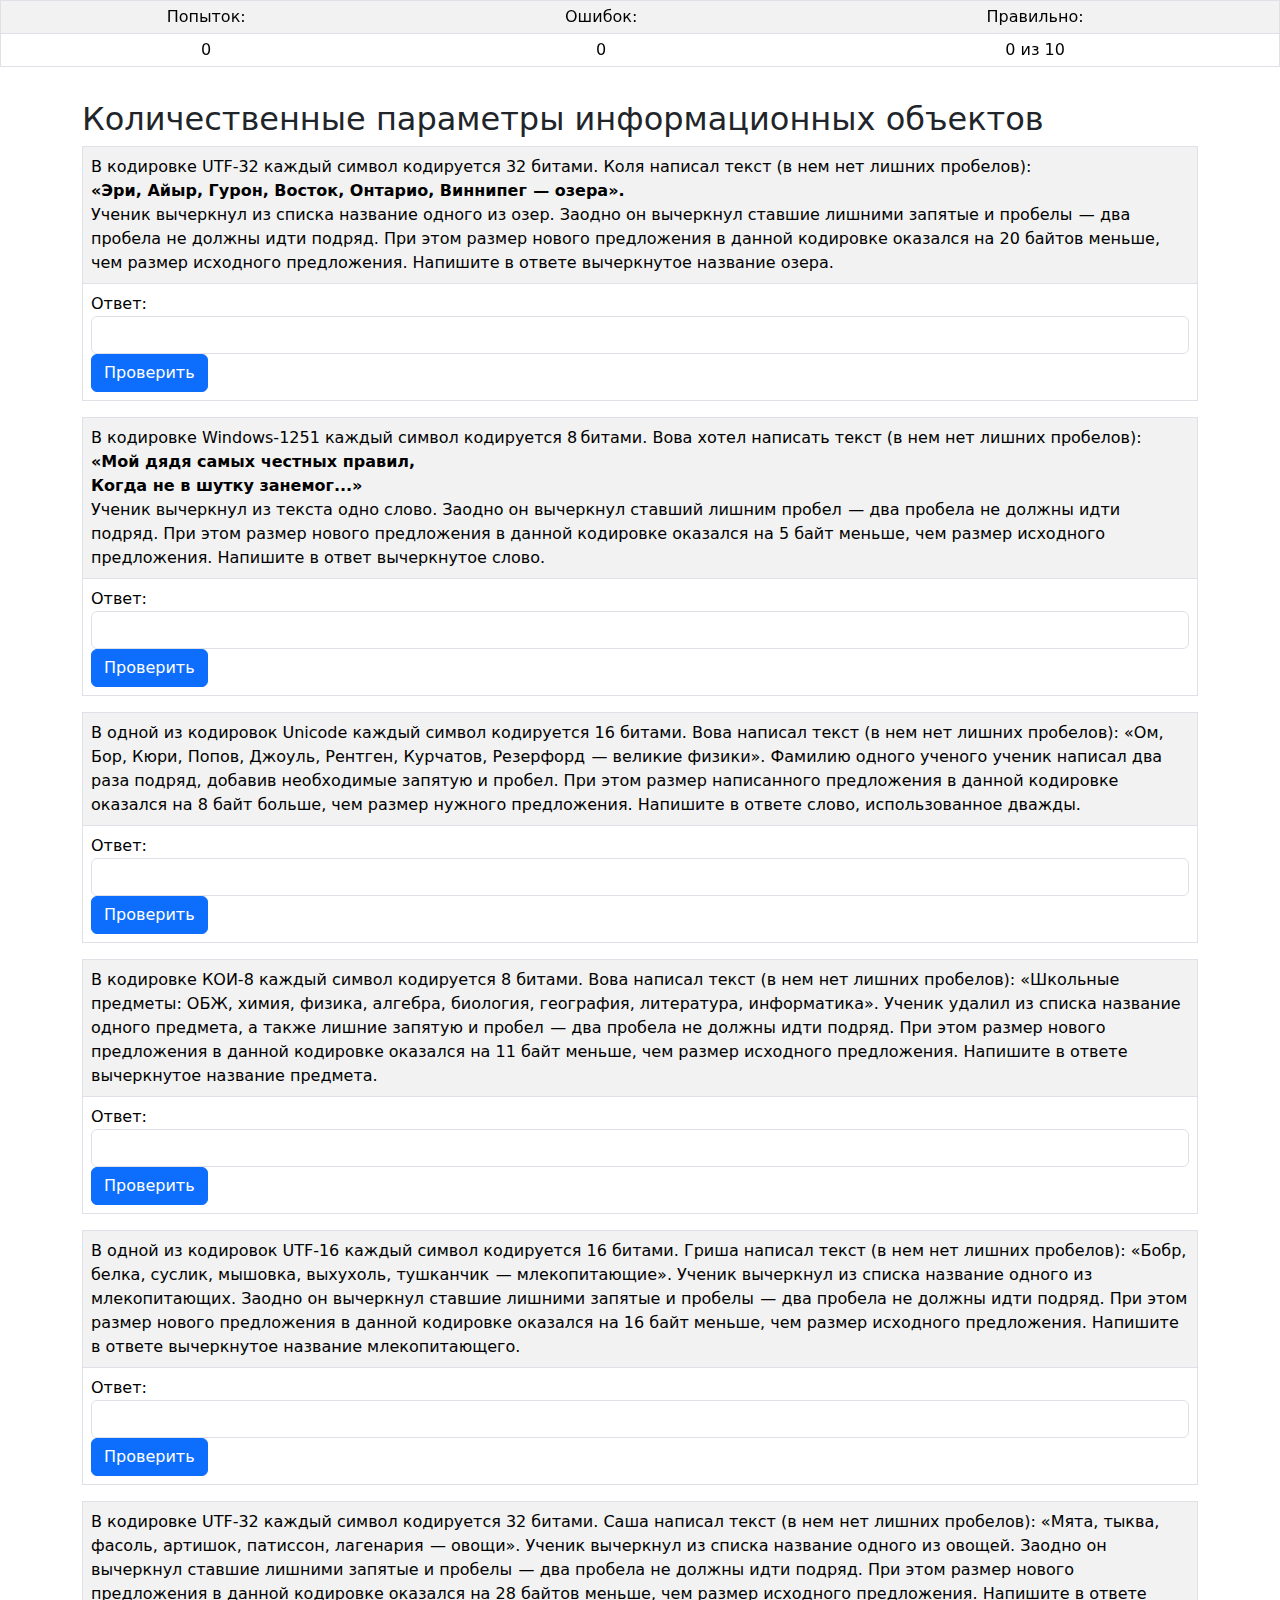
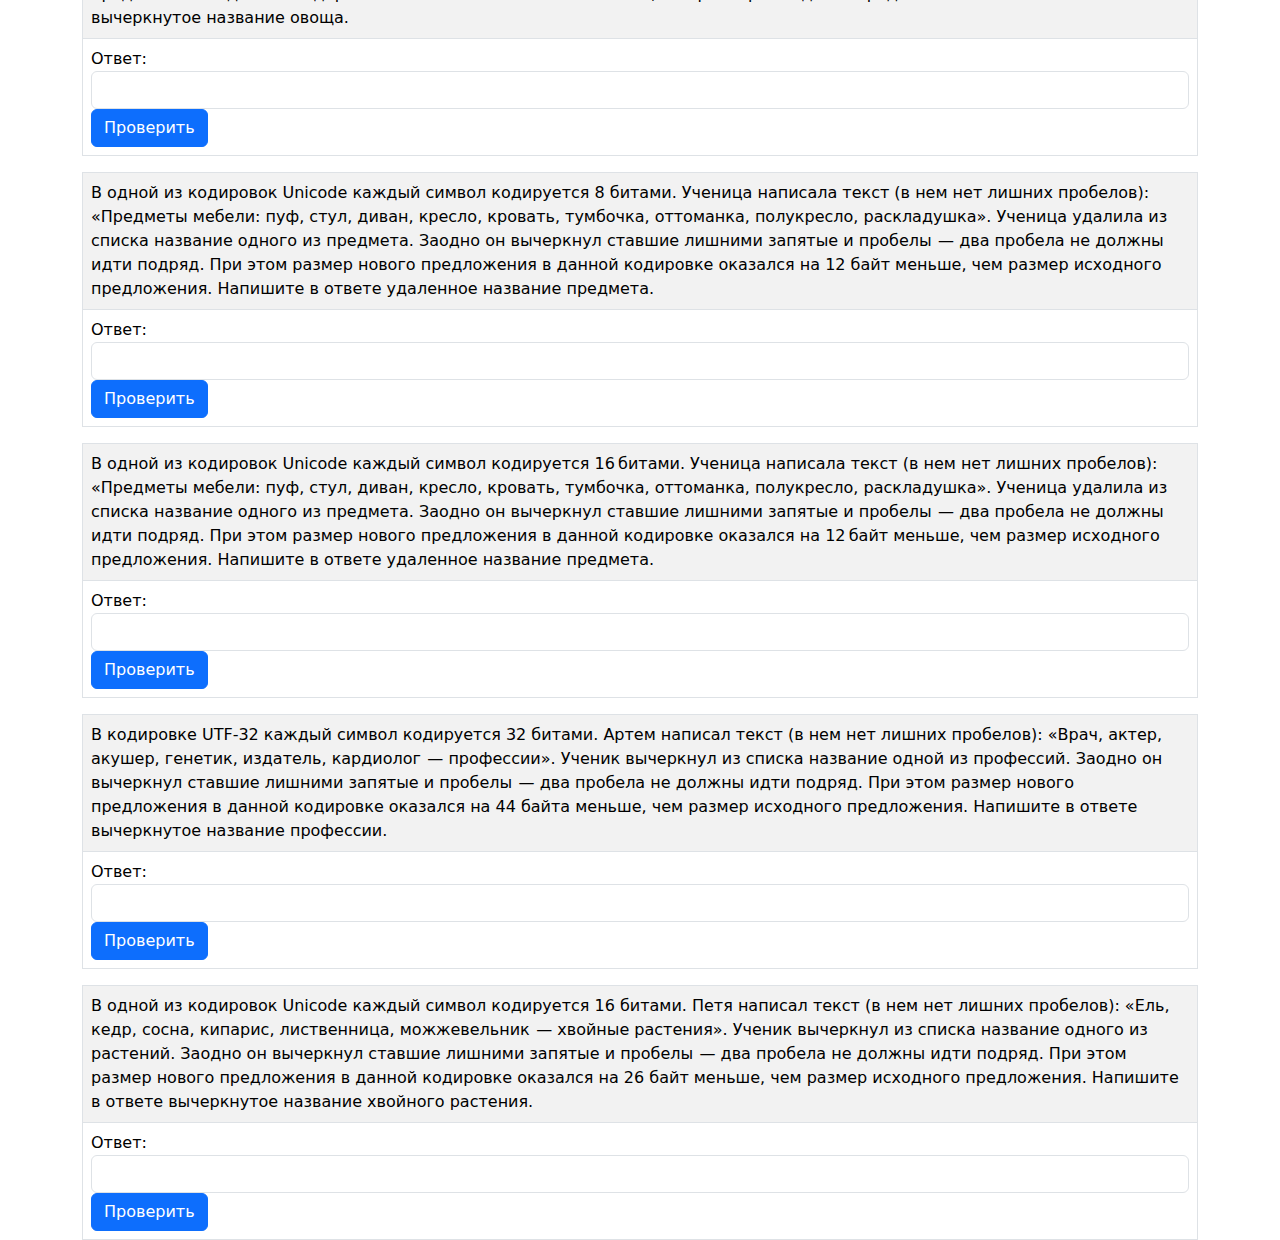
==== oge-1/index.html @ bb9a9ccb "external script" ====
<!DOCTYPE html>
<html lang="en">

<head>
    <meta charset="UTF-8">
    <meta name="viewport" content="width=device-width, initial-scale=1.0">
    <link rel="icon" type="image/x-icon" href="favicon.ico">
    <title>1 задача ОГЭ (Количественные параметры информационных объектов). Автор: Илья Пелагеин</title>    
    <link rel="stylesheet" href="../style.css">
    <link rel="stylesheet" href="https://cdn.jsdelivr.net/npm/bootstrap@5.3.0/dist/css/bootstrap.min.css">
    <script src="data.js"></script>
    <script src="../sweetalert2@11"></script>
    <script src="../script.js"></script>
</head>

<body onload="load()">
    <div class="container">
        <div id="mainInfo" style="display:block;">
            <div class="row lh-1 text-center align-middle" style="color:black">
                <div class="col">
                    <table id="info" class="table text-center caption-top thead-light table-striped">
                          <tr>
                            <td class="infoLabel">Попыток:</td>
                            <td class="infoLabel">Ошибок:</td>
                            <td class="infoLabel">Правильно:</td>
                        </tr>
                        <tr>
                            <td><span id="attempt">0</span></td>
                            <td><span id="errors">0</span></td>
                            <td><span id="countCorrect">0</span><span> из 10</span></td>

                        </tr>
                    </table>
                </div>
            </div>

        </div>

        <div id="tasksView" style="display: block;" class="row">
            <div class="col">
                <h2>Количественные параметры информационных объектов</h2>
                <table class="table caption-top thead-light table-striped">
                    <tr>
                        <td class="task">В кодировке UTF-32 каждый символ кодируется 32 битами. Коля написал текст (в нем нет лишних пробелов):<br>
                            <strong>«Эри, Айыр, Гурон, Восток, Онтарио, Виннипег  — озера».</strong><br>
                            Ученик вычеркнул из списка название одного из озер. Заодно он вычеркнул ставшие лишними запятые и пробелы  — два пробела не должны идти подряд.
                            При этом размер нового предложения в данной кодировке оказался на 20 байтов меньше, чем размер исходного предложения. Напишите в ответе вычеркнутое название озера.
                        </td>
                    </tr>
                    <tr>
                        <td>Ответ:<input class="form-control" id="001" type="text">
                            <button id="btn001"
                                class="btn btn-primary" onclick=check(this)>Проверить
                            </button>
                        </td>
                    </tr>
                </table>

                <table class="table caption-top thead-light table-striped">
                    <tr>
                        <td  class="task">
                            В одной из кодировок Unicode каждый символ кодируется 8 битами. Ученица написала текст (в нем нет лишних пробелов):<br>
                            <strong>«Предметы мебели: пуф, стул, диван, кресло, кровать, тумбочка, оттоманка, полукресло, раскладушка».</strong><br>
                            Ученица удалила из списка название одного из предмета. Заодно она вычеркнула ставшие лишними запятые и пробелы  — два пробела не должны идти подряд.
                            При этом размер нового предложения в данной кодировке оказался на 11 байт меньше, чем размер исходного предложения. Напишите в ответе удаленное название предмета.                            
                        </td>
                    </tr>
                    <tr>
                        <td>Ответ:<input class="form-control" id="002" type="text"><button id="btn002"
                                class="btn btn-primary" onclick=check(this)>Проверить</button>
                        </td>
                    </tr>
                </table>


                <table class="table caption-top thead-light table-striped">
                    <tr>
                        <td class="task">
                            В кодировке UTF-16 каждый символ кодируется 16 битами. Никита написал текст (в нем нет лишних пробелов):<br>                            
                            <strong>«Врач, юрист, акушер, инженер, архивист, кардиолог  — профессии».</strong><br>
                            Ученик вычеркнул из списка название одной из профессий. Заодно он вычеркнул ставшие лишними запятые и пробелы  — два пробела не должны идти подряд.                            
                            При этом размер нового предложения в данной кодировке оказался на 16 байт меньше, чем размер исходного предложения. Напишите в ответе вычеркнутое название профессии.                            
                        </td>
                    </tr>
                    <tr>
                        <td>Ответ:<input class="form-control" id="003" type="text"><button id="btn003"
                                class="btn btn-primary" onclick=check(this)>Проверить</button>
                        </td>
                    </tr>
                </table>

                <table class="table caption-top thead-light table-striped">
                    <tr>
                        <td  class="task">
                            
                            В кодировке Windows⁠-⁠1251 каждый символ кодируется 8 битами. Вова хотел написать текст (в нем нет лишних пробелов):<br>
                            <strong>
                            «Мой дядя самых честных правил,<br>                            
                            Когда не в шутку занемог...»<br>
                        </strong>
                            Ученик вычеркнул из текста одно слово. Заодно он вычеркнул ставший лишним пробел  — два пробела не должны идти подряд. При этом размер нового предложения в данной кодировке оказался на 5 байт меньше, чем размер исходного предложения. Напишите в ответ вычеркнутое слово.
                        </td>
                    </tr>
                    <tr>
                        <td>Ответ:<input class="form-control" id="004" type="text"><button id="btn004"
                                class="btn btn-primary" onclick=check(this)>Проверить</button>
                        </td>
                    </tr>
                </table>
                <table class="table caption-top thead-light table-striped">
                    <tr>
                        <td  class="task">
                            В кодировке UTF-32 каждый символ кодируется 32 битами. Костя написал текст (в нем нет лишних пробелов):

                            «Бай, аэта, волоф, кереки, киргизы, норвежцы  — народы».
                            
                            Ученик вычеркнул из списка название одного из народов. Заодно он вычеркнул ставшие лишними запятые и пробелы  — два пробела не должны идти подряд.
                            
                            При этом размер нового предложения в данной кодировке оказался на 32 байта меньше, чем размер исходного предложения. Напишите в ответе вычеркнутое название народа.
                        </td>
                    </tr>
                    <tr>
                        <td>Ответ:<input class="form-control" id="005" type="text"><button id="btn005"
                                class="btn btn-primary" onclick=check(this)>Проверить</button>
                        </td>
                    </tr>
                </table>

                <table class="table caption-top thead-light table-striped">
                    <tr>
                        <td  class="task">
                            Статья, набранная на компьютере, содержит 20 страниц, на каждой странице 40 строк, в каждой строке 48 символов. В одном из представлений Unicode каждый символ кодируется двумя байтами. Определите информационный объем статьи в Кбайтах в этом варианте представления Unicode.   
                        </td>
                    </tr>
                    <tr>
                        <td>Ответ:<input class="form-control" id="006" type="text"><button id="btn006"
                                class="btn btn-primary" onclick=check(this)>Проверить</button>
                        </td>
                    </tr>
                </table>

                <table class="table caption-top thead-light table-striped">
                    <tr>
                        <td  class="task">
                            В одной из кодировок Unicode каждый символ кодируется 16 битами. Вова написал текст (в нем нет лишних пробелов):

                            «Ом, Бор, Кюри, Попов, Джоуль, Рентген, Курчатов, Резерфорд  — великие физики».
                            
                            Фамилию одного ученого ученик написал два раза подряд, добавив необходимые запятую и пробел. При этом размер написанного предложения в данной кодировке оказался на 8 байт больше, чем размер нужного предложения. Напишите в ответе слово, использованное дважды.   
                        </td>
                    </tr>
                    <tr>
                        <td>Ответ:<input class="form-control" id="007" type="text"><button id="btn007"
                                class="btn btn-primary" onclick=check(this)>Проверить</button>
                        </td>
                    </tr>
                </table>

                <table class="table caption-top thead-light table-striped">
                    <tr>
                        <td  class="task">
                            В кодировке КОИ-8 каждый символ кодируется 8 битами. Вова написал текст (в нем нет лишних пробелов):

«Школьные предметы: ОБЖ, химия, физика, алгебра, биология, география, литература, информатика».

Ученик удалил из списка название одного предмета, а также лишние запятую и пробел  — два пробела не должны идти подряд. При этом размер нового предложения в данной кодировке оказался на 11 байт меньше, чем размер исходного предложения. Напишите в ответе вычеркнутое название предмета.  
                        </td>
                    </tr>
                    <tr>
                        <td>Ответ:<input class="form-control" id="008" type="text"><button id="btn008"
                                class="btn btn-primary" onclick=check(this)>Проверить</button>
                        </td>
                    </tr>
                </table>

                <table class="table caption-top thead-light table-striped">
                    <tr>
                        <td  class="task">
                            В одной из кодировок UTF-16 каждый символ кодируется 16 битами. Гриша написал текст (в нем нет лишних пробелов):

                            «Бобр, белка, суслик, мышовка, выхухоль, тушканчик  — млекопитающие».
                            
                            Ученик вычеркнул из списка название одного из млекопитающих. Заодно он вычеркнул ставшие лишними запятые и пробелы  — два пробела не должны идти подряд.
                            
                            При этом размер нового предложения в данной кодировке оказался на 16 байт меньше, чем размер исходного предложения. Напишите в ответе вычеркнутое название млекопитающего.
                        </td>
                    </tr>
                    <tr>
                        <td>Ответ:<input class="form-control" id="009" type="text"><button id="btn009"
                                class="btn btn-primary" onclick=check(this)>Проверить</button>
                        </td>
                    </tr>
                </table>

                <table class="table caption-top thead-light table-striped">
                    <tr>
                        <td  class="task">
                            Рассказ, набранный на компьютере, содержит 8 страниц, на каждой странице 40 строк, в каждой строке 48 символов. Определите информационный объем рассказа в Кбайтах в кодировке Windows, в которой каждый символ кодируется 8 бит.   
                        </td>
                    </tr>
                    <tr>
                        <td>Ответ:<input class="form-control" id="010" type="text"><button id="btn010"
                                class="btn btn-primary" onclick=check(this)>Проверить</button>
                        </td>
                    </tr>
                </table>

                <table class="table caption-top thead-light table-striped">
                    <tr>
                        <td  class="task">
                            В кодировке UTF-32 каждый символ кодируется 32 битами. Саша написал текст (в нем нет лишних пробелов):

                            «Мята, тыква, фасоль, артишок, патиссон, лагенария  — овощи».
                            
                            Ученик вычеркнул из списка название одного из овощей. Заодно он вычеркнул ставшие лишними запятые и пробелы  — два пробела не должны идти подряд.
                            
                            При этом размер нового предложения в данной кодировке оказался на 28 байтов меньше, чем размер исходного предложения. Напишите в ответе вычеркнутое название овоща.   
                        </td>
                    </tr>
                    <tr>
                        <td>Ответ:<input class="form-control" id="011" type="text"><button id="btn011"
                                class="btn btn-primary" onclick=check(this)>Проверить</button>
                        </td>
                    </tr>
                </table>
                <table class="table caption-top thead-light table-striped">
                    <tr>
                        <td  class="task">
                            В одной из кодировок Unicode каждый символ кодируется 8 битами. Ученица написала текст (в нем нет лишних пробелов):

                            «Предметы мебели: пуф, стул, диван, кресло, кровать, тумбочка, оттоманка, полукресло, раскладушка».
                            
                            Ученица удалила из списка название одного из предмета. Заодно он вычеркнул ставшие лишними запятые и пробелы  — два пробела не должны идти подряд.
                            
                            При этом размер нового предложения в данной кодировке оказался на 12 байт меньше, чем размер исходного предложения. Напишите в ответе удаленное название предмета.    
                        </td>
                    </tr>
                    <tr>
                        <td>Ответ:<input class="form-control" id="012" type="text"><button id="btn012"
                                class="btn btn-primary" onclick=check(this)>Проверить</button>
                        </td>
                    </tr>
                </table>

                <table class="table caption-top thead-light table-striped">
                    <tr>
                        <td  class="task">
                            В одной из кодировок Unicode каждый символ кодируется 16 битами. Ученица написала текст (в нем нет лишних пробелов):

                            «Предметы мебели: пуф, стул, диван, кресло, кровать, тумбочка, оттоманка, полукресло, раскладушка».
                            
                            Ученица удалила из списка название одного из предмета. Заодно он вычеркнул ставшие лишними запятые и пробелы  — два пробела не должны идти подряд.
                            
                            При этом размер нового предложения в данной кодировке оказался на 12 байт меньше, чем размер исходного предложения. Напишите в ответе удаленное название предмета.
                        </td>
                    </tr>
                    <tr>
                        <td>Ответ:<input class="form-control" id="013" type="text"><button id="btn013"
                                class="btn btn-primary" onclick=check(this)>Проверить</button>
                        </td>
                    </tr>
                </table>

                <table class="table caption-top thead-light table-striped">
                    <tr>
                        <td  class="task">
                            В кодировке UTF-32 каждый символ кодируется 32 битами. Артем написал текст (в нем нет лишних пробелов):

                            «Врач, актер, акушер, генетик, издатель, кардиолог  — профессии».
                            
                            Ученик вычеркнул из списка название одной из профессий. Заодно он вычеркнул ставшие лишними запятые и пробелы  — два пробела не должны идти подряд.
                            
                            При этом размер нового предложения в данной кодировке оказался на 44 байта меньше, чем размер исходного предложения. Напишите в ответе вычеркнутое название профессии.
                        </td>
                    </tr>
                    <tr>
                        <td>Ответ:<input class="form-control" id="014" type="text"><button id="btn014"
                                class="btn btn-primary" onclick=check(this)>Проверить</button>
                        </td>
                    </tr>
                </table>

                <table class="table caption-top thead-light table-striped">
                    <tr>
                        <td  class="task">
                            В одной из кодировок Unicode каждый символ кодируется 16 битами. Петя написал текст (в нем нет лишних пробелов):

                            «Ель, кедр, сосна, кипарис, лиственница, можжевельник  — хвойные растения».
                            
                            Ученик вычеркнул из списка название одного из растений. Заодно он вычеркнул ставшие лишними запятые и пробелы  — два пробела не должны идти подряд.
                            
                            При этом размер нового предложения в данной кодировке оказался на 26 байт меньше, чем размер исходного предложения. Напишите в ответе вычеркнутое название хвойного растения.
                        </td>
                    </tr>
                    <tr>
                        <td>Ответ:<input class="form-control" id="015" type="text"><button id="btn015"
                                class="btn btn-primary" onclick=check(this)>Проверить</button>
                        </td>
                    </tr>
                </table>


            </div>
        </div>

    </div>
        <!--
        <div class="col-8">
            <input type="text" class="form-control" placeholder="Фамилия и имя" id="name" />
        </div -->
               <!-- <button class="btn btn-primary fixed-button" onclick="saveToServer()">Сохранить</button>-->


    <script src="https://cdn.jsdelivr.net/npm/bootstrap@5.3.0/dist/js/bootstrap.bundle.min.js"></script>
    <!--<script src="libs/Bootstrap v5.3.0/bootstrap.bundle.min.js"></script>-->
    <!--<script src="https://cdn.jsdelivr.net/npm/bootstrap@5.0.2/dist/js/bootstrap.bundle.min.js"
        integrity="sha384-MrcW6ZMFYlzcLA8Nl+NtUVF0sA7MsXsP1UyJoMp4YLEuNSfAP+JcXn/tWtIaxVXM"
        crossorigin="anonymous"></script>-->

</body>

</html>
---- style.css ----
table {
    border: 1px solid;
    width: 100%;
}

#mainInfo {
    position: fixed;
    top: 0;
    left: 0;
    width: 100%;
    z-index: 100;
}

#tasksView {
    position: relative;
    z-index: 0;
    top: 100px;
}

.fixed-button {
    position: fixed; /* Фиксированное позиционирование */
    bottom: 20px;    /* Отступ от нижнего края */
    right: 20px;     /* Отступ от правого края */
    padding: 10px 20px; /* Внутренние отступы */
    background-color: #007bff; /* Цвет фона */
    color: white; /* Цвет текста */
    border: none; /* Убираем границу */
    border-radius: 5px; /* Закругляем углы */
    cursor: pointer; /* Курсор в виде указателя */
    font-size: 16px; /* Размер текста */
  }
  
  .fixed-button:hover {
    background-color: #0056b3; /* Цвет фона при наведении */
  }
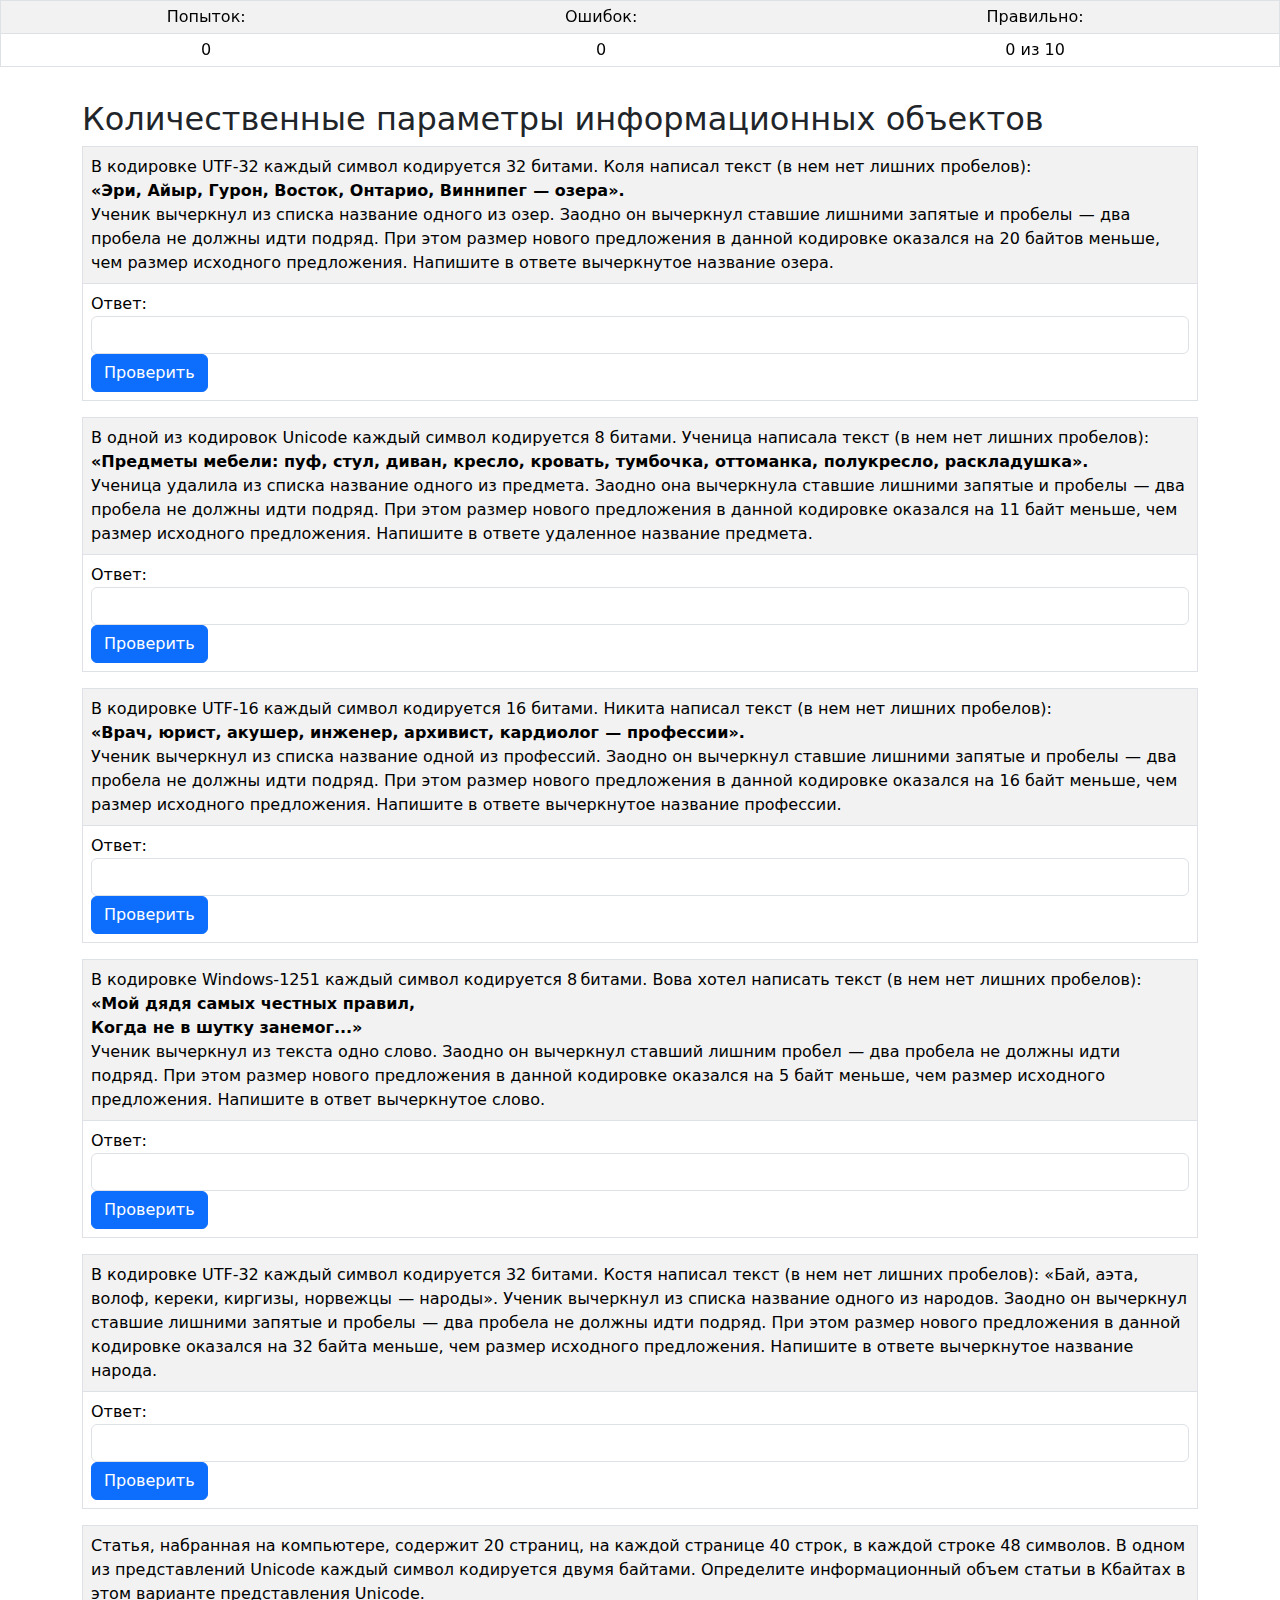
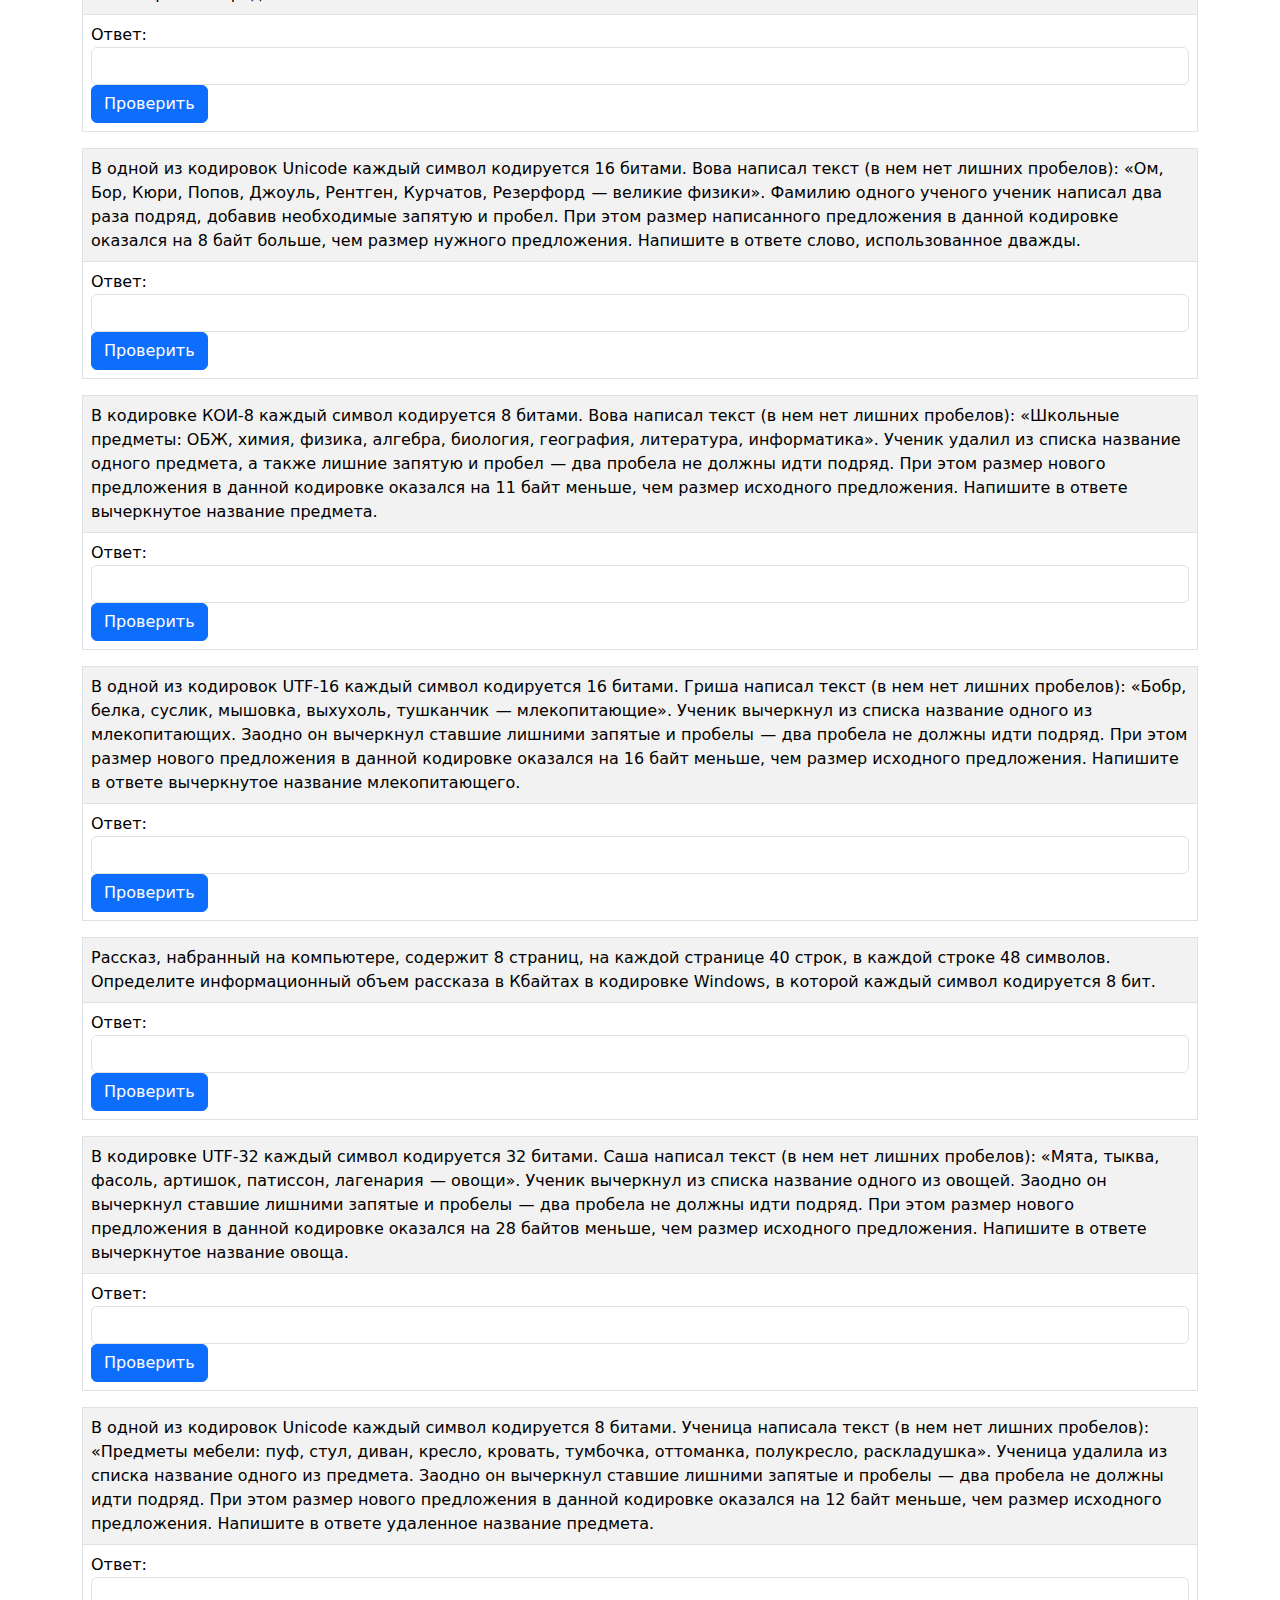
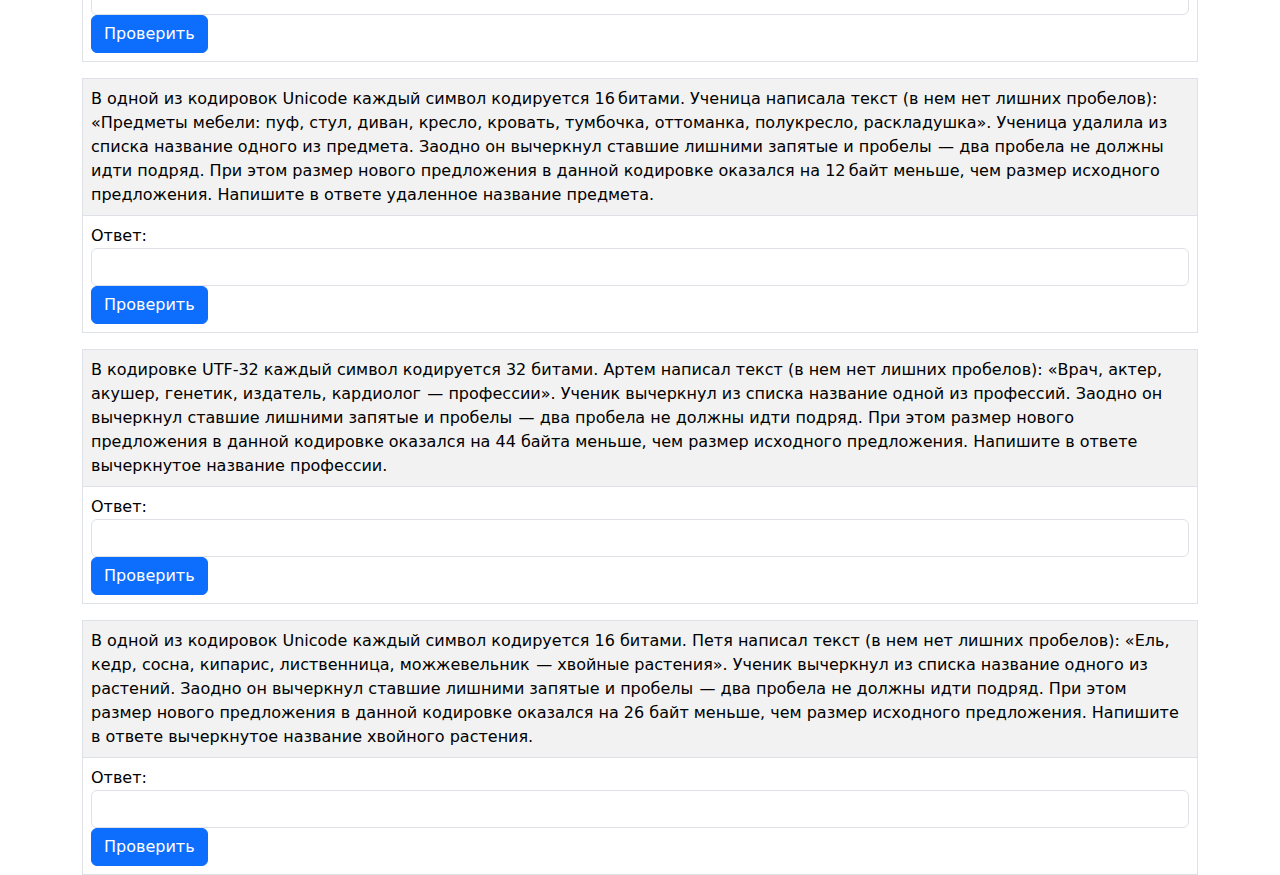
==== commit 9b142afc: "17.03.2025" ====
--- a/oge-1/index.html
+++ b/oge-1/index.html
@@ -304,18 +304,9 @@
         </div>
 
     </div>
-        <!--
-        <div class="col-8">
-            <input type="text" class="form-control" placeholder="Фамилия и имя" id="name" />
-        </div -->
-               <!-- <button class="btn btn-primary fixed-button" onclick="saveToServer()">Сохранить</button>-->
-
 
     <script src="https://cdn.jsdelivr.net/npm/bootstrap@5.3.0/dist/js/bootstrap.bundle.min.js"></script>
-    <!--<script src="libs/Bootstrap v5.3.0/bootstrap.bundle.min.js"></script>-->
-    <!--<script src="https://cdn.jsdelivr.net/npm/bootstrap@5.0.2/dist/js/bootstrap.bundle.min.js"
-        integrity="sha384-MrcW6ZMFYlzcLA8Nl+NtUVF0sA7MsXsP1UyJoMp4YLEuNSfAP+JcXn/tWtIaxVXM"
-        crossorigin="anonymous"></script>-->
+
 
 </body>
 
--- a/style.css
+++ b/style.css
@@ -17,6 +17,33 @@
     top: 100px;
 }
 
+.tableTask2
+{
+    width: 300px;
+    text-align: center;
+    font-size: 20px;
+    margin: 0 auto;
+    font-family: 'Courier New', Courier, monospace;
+}
+
+.codeTask2
+{
+    #margin: 0 auto;
+    text-align: center;
+    font-size: 20px;
+    font-family: 'Courier New', Courier, monospace;
+}
+
+.tableTask2 td
+{
+    border: 1px black solid;
+}
+
+table tr.highlight {
+    font-weight: bold; /* Делает шрифт жирным */
+    background-color: gray; /* Устанавливает серый задний фон */
+}
+
 .fixed-button {
     position: fixed; /* Фиксированное позиционирование */
     bottom: 20px;    /* Отступ от нижнего края */
